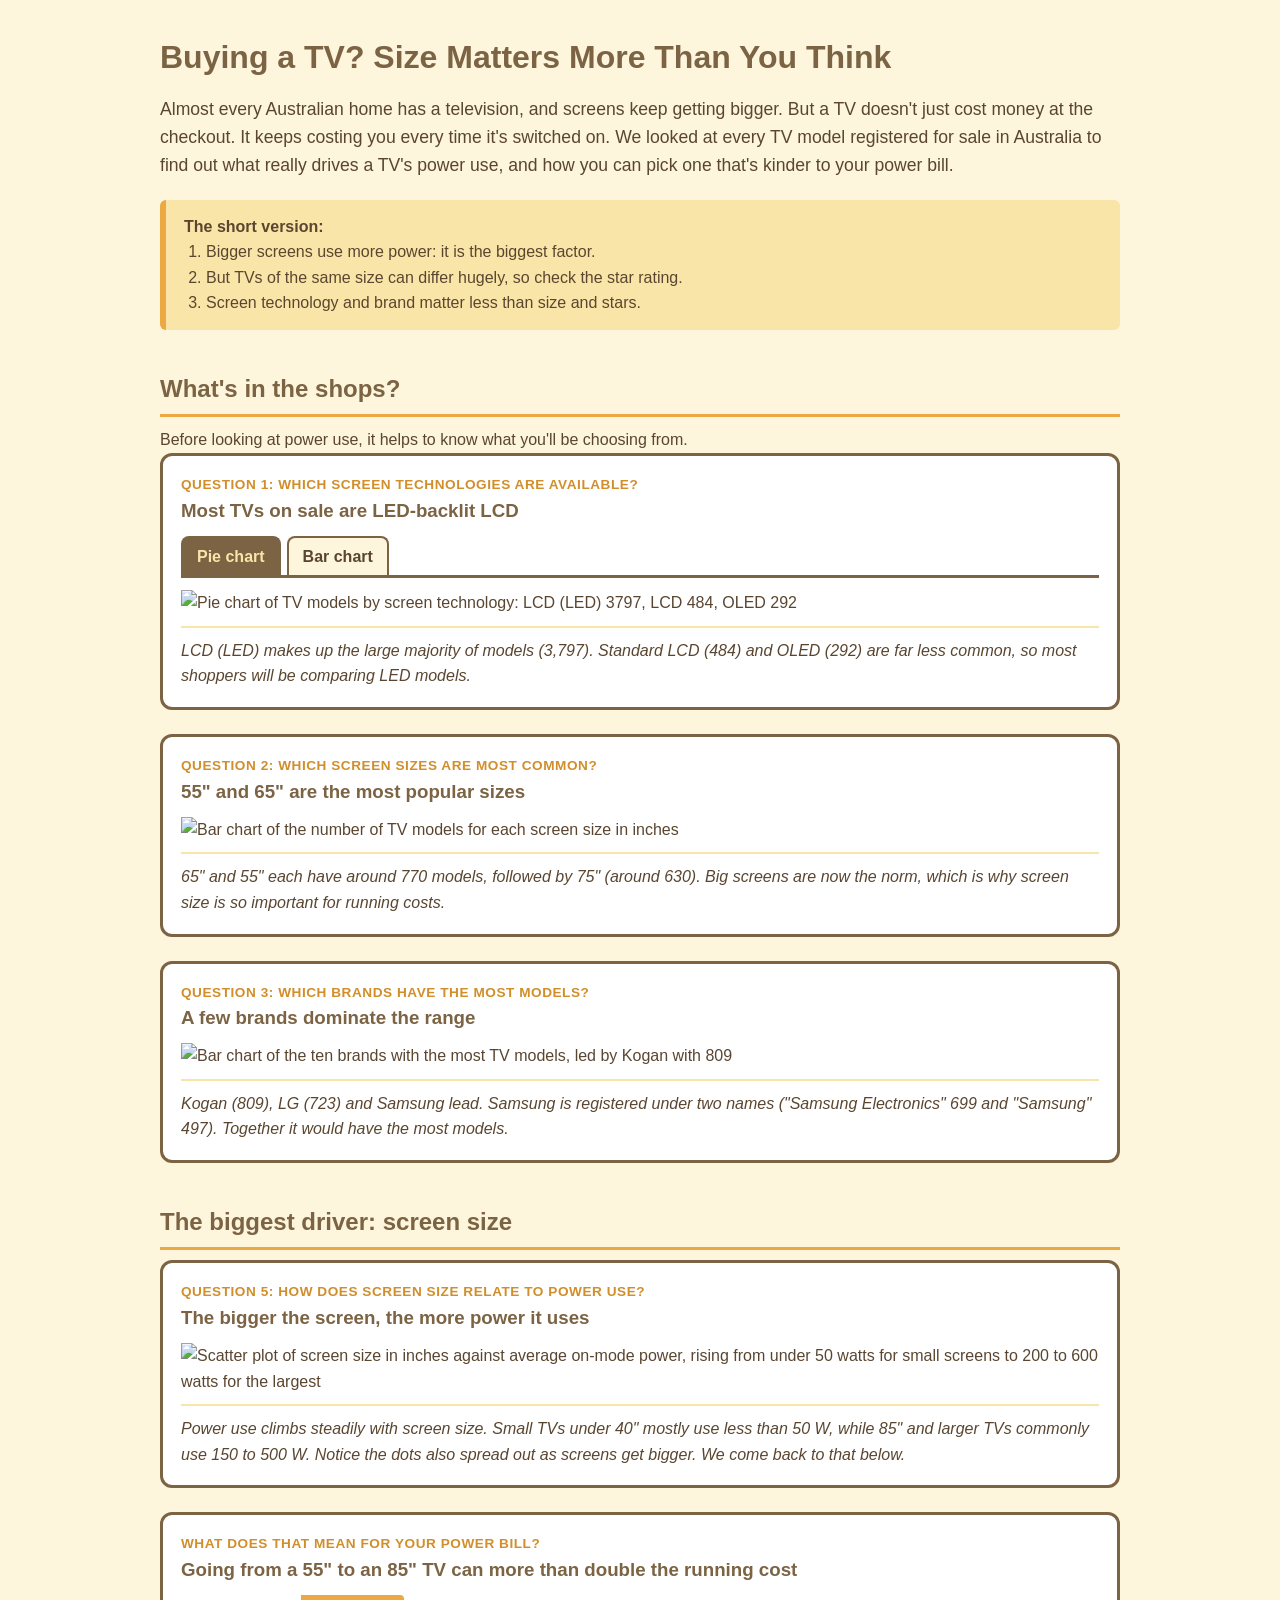
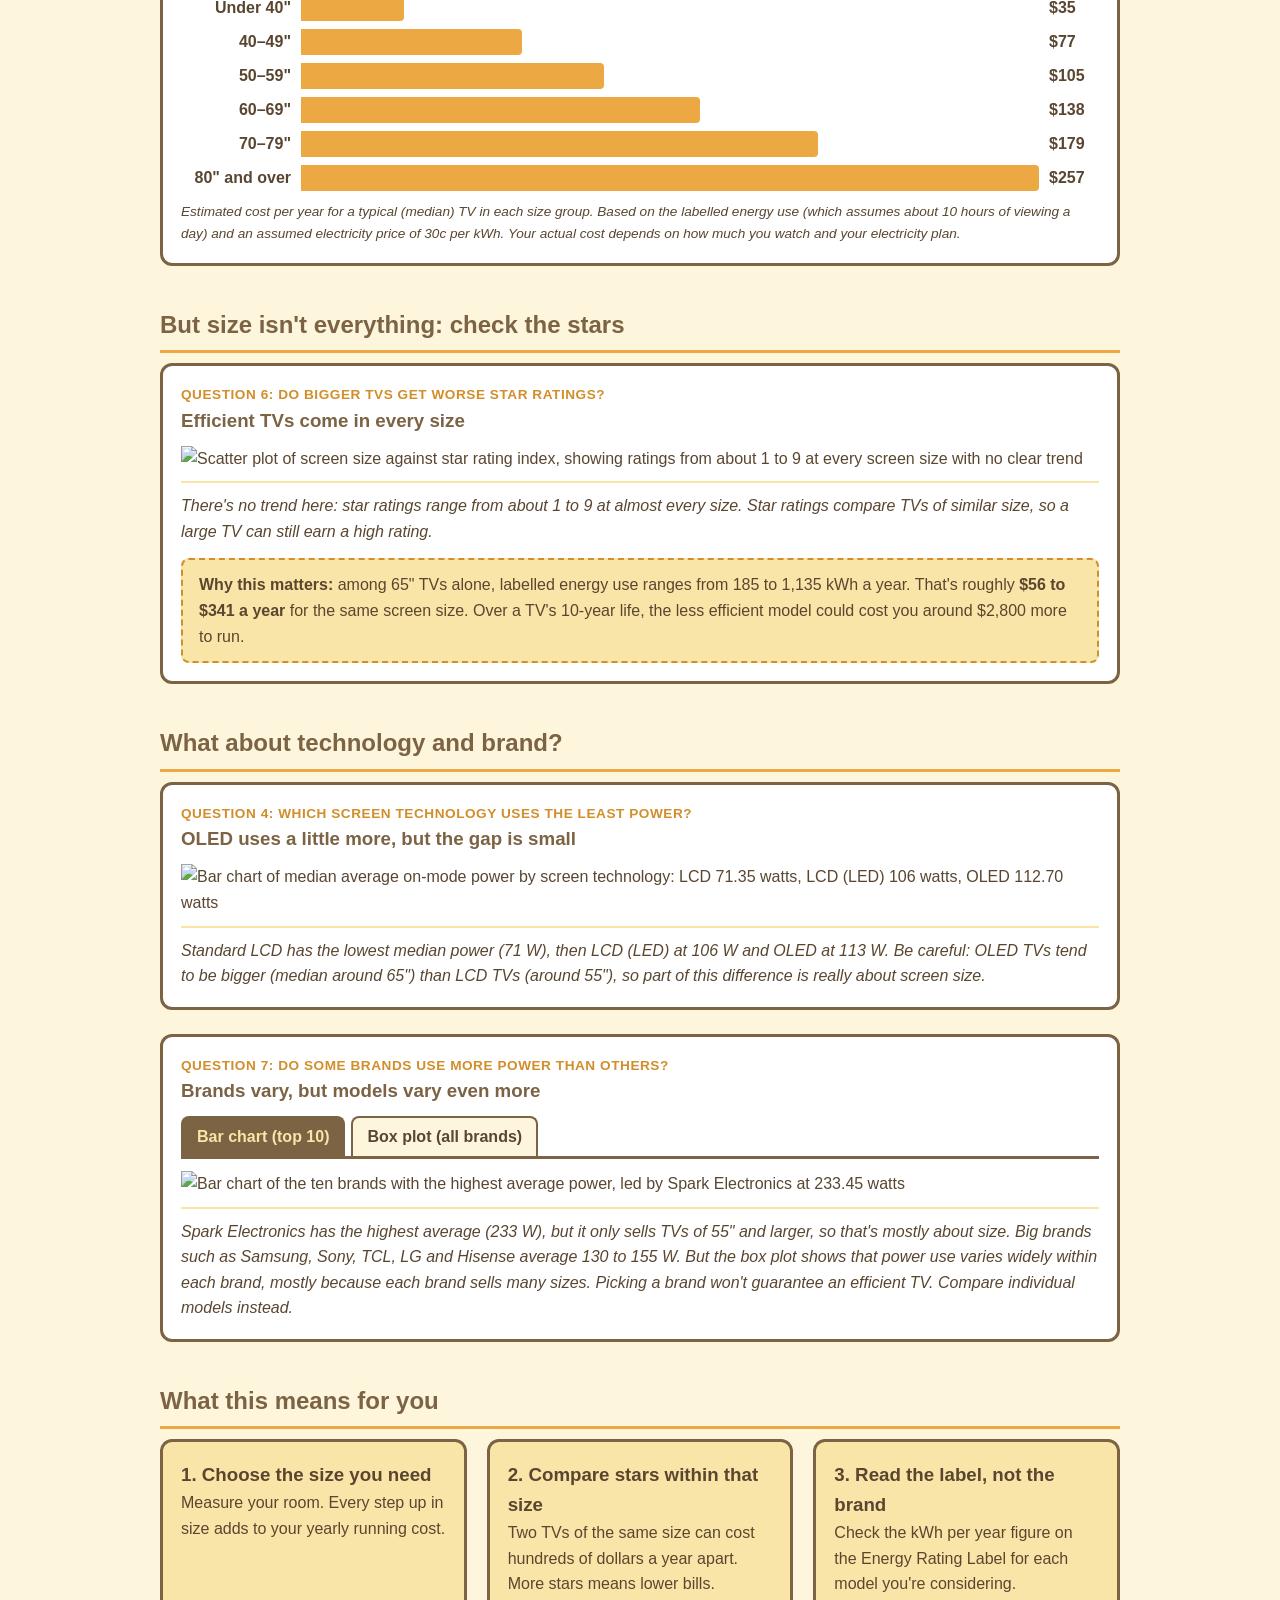
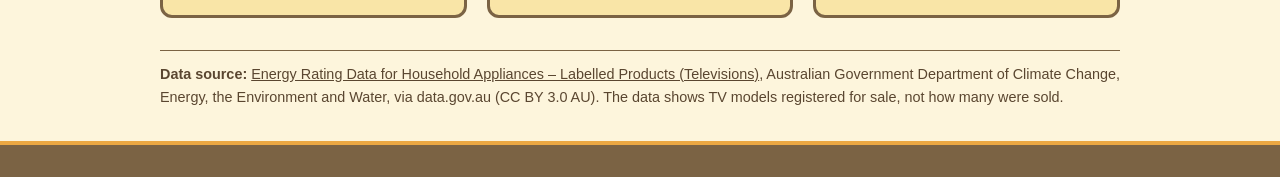
==== televisions.html @ eec62844 "03: Add TV energy data story and README sections" ====
<!DOCTYPE html>
<html lang="en">
<head>
    <meta charset="UTF-8">
    <meta name="viewport" content="width=device-width, initial-scale=1.0">
    <title>PowerWise | Televisions</title>
    <link rel="icon" href="images/PowerIcon.png">
    <link rel="stylesheet" href="css/styles.css">
</head>
<body data-page="televisions">

    <!-- Navigation menu is added here by js/script.js -->
    <header id="site-header"></header>

    <main>
        <!-- 1. The issue (hook) -->
        <h1>Buying a TV? Size Matters More Than You Think</h1>
        <p class="intro">
            Almost every Australian home has a television, and screens keep getting bigger. But a TV
            doesn't just cost money at the checkout. It keeps costing you every time it's switched on.
            We looked at every TV model registered for sale in Australia to find out what really drives
            a TV's power use, and how you can pick one that's kinder to your power bill.
        </p>

        <div class="key-points">
            <p><strong>The short version:</strong></p>
            <ol>
                <li>Bigger screens use more power: it is the biggest factor.</li>
                <li>But TVs of the same size can differ hugely, so check the star rating.</li>
                <li>Screen technology and brand matter less than size and stars.</li>
            </ol>
        </div>

        <!-- 2. What's in the shops (context) -->
        <h2 class="story-heading">What's in the shops?</h2>
        <p>
            Before looking at power use, it helps to know what you'll be choosing from.
        </p>

        <article class="chart">
            <p class="question">Question 1: Which screen technologies are available?</p>
            <h3>Most TVs on sale are LED-backlit LCD</h3>
            <div class="chart-tabs" role="tablist">
                <button class="tab active" data-view="pie" role="tab" aria-selected="true"
                        data-tooltip="Share of models by technology">Pie chart</button>
                <button class="tab" data-view="bar" role="tab" aria-selected="false"
                        data-tooltip="Number of models by technology">Bar chart</button>
            </div>
            <figure>
                <img class="chart-view active" data-view="pie" src="images/charts/q1-screen-tech-pie.png"
                     alt="Pie chart of TV models by screen technology: LCD (LED) 3797, LCD 484, OLED 292">
                <img class="chart-view" data-view="bar" src="images/charts/q1-screen-tech-barchart.png"
                     alt="Bar chart of TV models by screen technology: LCD (LED) 3797, LCD 484, OLED 292">
                <figcaption>
                    LCD (LED) makes up the large majority of models (3,797). Standard LCD (484) and
                    OLED (292) are far less common, so most shoppers will be comparing LED models.
                </figcaption>
            </figure>
        </article>

        <article class="chart">
            <p class="question">Question 2: Which screen sizes are most common?</p>
            <h3>55" and 65" are the most popular sizes</h3>
            <figure>
                <img src="images/charts/q2-screen-sizes.png"
                     alt="Bar chart of the number of TV models for each screen size in inches">
                <figcaption>
                    65" and 55" each have around 770 models, followed by 75" (around 630). Big screens are
                    now the norm, which is why screen size is so important for running costs.
                </figcaption>
            </figure>
        </article>

        <article class="chart">
            <p class="question">Question 3: Which brands have the most models?</p>
            <h3>A few brands dominate the range</h3>
            <figure>
                <img src="images/charts/q3-brand-models.png"
                     alt="Bar chart of the ten brands with the most TV models, led by Kogan with 809">
                <figcaption>
                    Kogan (809), LG (723) and Samsung lead. Samsung is registered under two names
                    ("Samsung Electronics" 699 and "Samsung" 497). Together it would have the most models.
                </figcaption>
            </figure>
        </article>

        <!-- 3. Main finding -->
        <h2 class="story-heading">The biggest driver: screen size</h2>

        <article class="chart">
            <p class="question">Question 5: How does screen size relate to power use?</p>
            <h3>The bigger the screen, the more power it uses</h3>
            <figure>
                <img src="images/charts/q5-size-vs-power.png"
                     alt="Scatter plot of screen size in inches against average on-mode power, rising from under 50 watts for small screens to 200 to 600 watts for the largest">
                <figcaption>
                    Power use climbs steadily with screen size. Small TVs under 40" mostly use less than
                    50&nbsp;W, while 85" and larger TVs commonly use 150 to 500&nbsp;W. Notice the dots also
                    spread out as screens get bigger. We come back to that below.
                </figcaption>
            </figure>
        </article>

        <article class="chart">
            <p class="question">What does that mean for your power bill?</p>
            <h3>Going from a 55" to an 85" TV can more than double the running cost</h3>
            <div class="cost-chart" role="img"
                 aria-label="Estimated yearly running cost by screen size: under 40 inches $35, 40 to 49 inches $77, 50 to 59 inches $105, 60 to 69 inches $138, 70 to 79 inches $179, 80 inches and over $257">
                <div class="cost-row"><span class="cost-label">Under 40"</span><span class="cost-bar" style="width: 14%"></span><span class="cost-value">$35</span></div>
                <div class="cost-row"><span class="cost-label">40–49"</span><span class="cost-bar" style="width: 30%"></span><span class="cost-value">$77</span></div>
                <div class="cost-row"><span class="cost-label">50–59"</span><span class="cost-bar" style="width: 41%"></span><span class="cost-value">$105</span></div>
                <div class="cost-row"><span class="cost-label">60–69"</span><span class="cost-bar" style="width: 54%"></span><span class="cost-value">$138</span></div>
                <div class="cost-row"><span class="cost-label">70–79"</span><span class="cost-bar" style="width: 70%"></span><span class="cost-value">$179</span></div>
                <div class="cost-row"><span class="cost-label">80" and over</span><span class="cost-bar" style="width: 100%"></span><span class="cost-value">$257</span></div>
            </div>
            <p class="note">
                Estimated cost per year for a typical (median) TV in each size group. Based on the labelled
                energy use (which assumes about 10 hours of viewing a day) and an assumed electricity price of
                30c per kWh. Your actual cost depends on how much you watch and your electricity plan.
            </p>
        </article>

        <!-- 4. The twist -->
        <h2 class="story-heading">But size isn't everything: check the stars</h2>

        <article class="chart">
            <p class="question">Question 6: Do bigger TVs get worse star ratings?</p>
            <h3>Efficient TVs come in every size</h3>
            <figure>
                <img src="images/charts/q6-rating-vs-size.png"
                     alt="Scatter plot of screen size against star rating index, showing ratings from about 1 to 9 at every screen size with no clear trend">
                <figcaption>
                    There's no trend here: star ratings range from about 1 to 9 at almost every size.
                    Star ratings compare TVs <em>of similar size</em>, so a large TV can still earn a high rating.
                </figcaption>
            </figure>
            <div class="callout">
                <strong>Why this matters:</strong> among 65" TVs alone, labelled energy use ranges from
                185 to 1,135&nbsp;kWh a year. That's roughly <strong>$56 to $341 a year</strong> for the same
                screen size. Over a TV's 10-year life, the less efficient model could cost you around
                $2,800 more to run.
            </div>
        </article>

        <!-- 5. Smaller factors -->
        <h2 class="story-heading">What about technology and brand?</h2>

        <article class="chart">
            <p class="question">Question 4: Which screen technology uses the least power?</p>
            <h3>OLED uses a little more, but the gap is small</h3>
            <figure>
                <img src="images/charts/q4-tech-power.png"
                     alt="Bar chart of median average on-mode power by screen technology: LCD 71.35 watts, LCD (LED) 106 watts, OLED 112.70 watts">
                <figcaption>
                    Standard LCD has the lowest median power (71&nbsp;W), then LCD (LED) at 106&nbsp;W and
                    OLED at 113&nbsp;W. Be careful: OLED TVs tend to be bigger (median around 65") than
                    LCD TVs (around 55"), so part of this difference is really about screen size.
                </figcaption>
            </figure>
        </article>

        <article class="chart">
            <p class="question">Question 7: Do some brands use more power than others?</p>
            <h3>Brands vary, but models vary even more</h3>
            <div class="chart-tabs" role="tablist">
                <button class="tab active" data-view="bar" role="tab" aria-selected="true"
                        data-tooltip="10 brands with the highest average power">Bar chart (top 10)</button>
                <button class="tab" data-view="box" role="tab" aria-selected="false"
                        data-tooltip="Spread of power use within each brand">Box plot (all brands)</button>
            </div>
            <figure>
                <img class="chart-view active" data-view="bar" src="images/charts/q7-brand-power-bar.png"
                     alt="Bar chart of the ten brands with the highest average power, led by Spark Electronics at 233.45 watts">
                <img class="chart-view" data-view="box" src="images/charts/q7-brand-power-box.png"
                     alt="Box plot of average on-mode power for each brand, showing wide spread within most brands">
                <figcaption>
                    Spark Electronics has the highest average (233&nbsp;W), but it only sells TVs of 55" and
                    larger, so that's mostly about size. Big brands such as
                    Samsung, Sony, TCL, LG and Hisense average 130 to 155&nbsp;W. But the box plot shows that power use varies widely
                    <em>within</em> each brand, mostly because each brand sells many sizes. Picking a
                    brand won't guarantee an efficient TV. Compare individual models instead.
                </figcaption>
            </figure>
        </article>

        <!-- 6. Recommendation -->
        <h2 class="story-heading">What this means for you</h2>
        <div class="cards">
            <article class="card">
                <h3>1. Choose the size you need</h3>
                <p>Measure your room. Every step up in size adds to your yearly running cost.</p>
            </article>
            <article class="card">
                <h3>2. Compare stars within that size</h3>
                <p>Two TVs of the same size can cost hundreds of dollars a year apart. More stars means lower bills.</p>
            </article>
            <article class="card">
                <h3>3. Read the label, not the brand</h3>
                <p>Check the kWh per year figure on the Energy Rating Label for each model you're considering.</p>
            </article>
        </div>

        <p class="source">
            <strong>Data source:</strong>
            <a href="https://data.gov.au/data/dataset/559708e5-480e-4f94-8429-c49571e82761" target="_blank" rel="noopener">
            Energy Rating Data for Household Appliances – Labelled Products (Televisions)</a>,
            Australian Government Department of Climate Change, Energy, the Environment and Water,
            via data.gov.au (CC BY 3.0 AU). The data shows TV models registered for sale, not how many
            were sold.
        </p>
    </main>

    <!-- Footer is added here by js/script.js -->
    <footer id="site-footer"></footer>

    <script src="js/script.js"></script>
</body>
</html>
---- css/styles.css ----
/* Colours taken from the PowerIcon logo */
:root {
    --cream: #f9e5a7;       /* logo background */
    --cream-light: #fdf5dc;
    --orange: #eca843;      /* lightning bolt */
    --orange-dark: #d18e2a;
    --brown: #7b6344;       /* outline */
    --brown-dark: #5a4630;
    --white: #ffffff;
}

* {
    box-sizing: border-box;
    margin: 0;
    padding: 0;
}

body {
    font-family: "Segoe UI", Arial, sans-serif;
    background-color: var(--cream-light);
    color: var(--brown-dark);
    line-height: 1.6;
    display: flex;
    flex-direction: column;
    min-height: 100vh;
}

/* ---------- Navigation ---------- */
.navbar {
    display: flex;
    align-items: center;
    justify-content: space-between;
    flex-wrap: wrap;
    gap: 10px;
    background-color: var(--brown);
    padding: 10px 24px;
    border-bottom: 4px solid var(--orange);
}

.logo {
    display: flex;
    align-items: center;
    gap: 10px;
    color: var(--cream);
    font-size: 1.4rem;
    font-weight: bold;
    text-decoration: none;
}

.logo img {
    width: 50px;
    height: 50px;
    transition: transform 0.3s;
}

.logo:hover img {
    transform: rotate(15deg) scale(1.1);
}

.nav-links {
    display: flex;
    gap: 8px;
    list-style: none;
}

.nav-links a {
    display: block;
    padding: 8px 16px;
    color: var(--cream);
    text-decoration: none;
    font-weight: 600;
    border-radius: 6px;
    transition: background-color 0.2s, color 0.2s;
}

/* Mouse-over feedback */
.nav-links a:hover {
    background-color: var(--orange);
    color: var(--brown-dark);
}

/* Current page feedback */
.nav-links a.active {
    background-color: var(--cream);
    color: var(--brown-dark);
    box-shadow: inset 0 -3px 0 var(--orange);
}

/* ---------- Pages ---------- */
main {
    flex: 1;
    width: 100%;
    max-width: 1000px;
    margin: 0 auto;
    padding: 32px 20px;
}

h1 {
    color: var(--brown);
    margin-bottom: 12px;
}

h2 {
    color: var(--brown);
    margin: 20px 0 10px;
}

.intro {
    font-size: 1.1rem;
    margin-bottom: 20px;
}

.cards {
    display: grid;
    grid-template-columns: repeat(auto-fit, minmax(250px, 1fr));
    gap: 20px;
}

.card {
    background-color: var(--cream);
    border: 3px solid var(--brown);
    border-radius: 12px;
    padding: 18px;
}

.card h2 {
    margin-top: 0;
}

/* ---------- Charts ---------- */
.chart {
    background-color: var(--white);
    border: 3px solid var(--brown);
    border-radius: 12px;
    padding: 18px;
    margin-bottom: 24px;
}

.chart h2 {
    margin-top: 0;
}

.chart img {
    width: 100%;        /* shrink wide KNIME charts to fit, including on phones */
    height: auto;
    display: block;
}

figcaption {
    font-style: italic;
    margin-top: 10px;
    padding-top: 10px;
    border-top: 2px solid var(--cream);
}

/* ---------- Data story ---------- */
.key-points {
    background-color: var(--cream);
    border-left: 6px solid var(--orange);
    border-radius: 6px;
    padding: 14px 18px;
    margin-bottom: 28px;
}

.home-cta {
    margin-top: 28px;
}

.home-cta a,
.card a {
    color: var(--brown-dark);
    font-weight: 700;
}

.key-points ol {
    padding-left: 22px;
}

/* Section headings that move the story along */
.story-heading {
    margin-top: 40px;
    padding-bottom: 6px;
    border-bottom: 3px solid var(--orange);
}

/* The question each chart answers, shown small above the takeaway heading */
.question {
    font-size: 0.85rem;
    font-weight: 600;
    text-transform: uppercase;
    letter-spacing: 0.04em;
    color: var(--orange-dark);
}

.chart h3 {
    color: var(--brown);
    margin-bottom: 10px;
}

.callout {
    background-color: var(--cream);
    border: 2px dashed var(--orange-dark);
    border-radius: 8px;
    padding: 12px 16px;
    margin-top: 14px;
}

.note {
    font-size: 0.85rem;
    font-style: italic;
    margin-top: 10px;
}

.source {
    font-size: 0.9rem;
    margin-top: 32px;
    padding-top: 12px;
    border-top: 1px solid var(--brown);
}

.source a {
    color: var(--brown-dark);
}

/* Yearly running cost bar chart (built with HTML/CSS) */
.cost-row {
    display: grid;
    grid-template-columns: 110px 1fr 50px;
    align-items: center;
    gap: 10px;
    margin-bottom: 8px;
}

.cost-label {
    font-weight: 600;
    text-align: right;
}

.cost-bar {
    height: 26px;
    background-color: var(--orange);
    border-radius: 0 4px 4px 0;
}

.cost-value {
    font-weight: 700;
}

/* ---------- Chart view tabs ---------- */
.chart-tabs {
    display: flex;
    gap: 6px;
    border-bottom: 3px solid var(--brown);
    margin-bottom: 12px;
}

.tab {
    padding: 6px 14px;
    font: inherit;
    font-weight: 600;
    color: var(--brown-dark);
    background-color: var(--cream-light);
    border: 2px solid var(--brown);
    border-bottom: none;
    border-radius: 8px 8px 0 0;
    cursor: pointer;
    transition: background-color 0.2s;
}

/* Mouse-over feedback */
.tab:hover {
    background-color: var(--orange);
}

/* Currently selected view */
.tab.active {
    background-color: var(--brown);
    color: var(--cream);
}

/* Only the active view is shown
   (".chart .chart-view" is more specific than ".chart img", so it wins) */
.chart .chart-view {
    display: none;
}

.chart .chart-view.active {
    display: block;
}

/* ---------- Tooltips ---------- */
/* Any element with a data-tooltip="..." attribute shows that text on hover */
[data-tooltip] {
    position: relative;             /* tooltip is positioned relative to this element */
}

/* The tooltip box, built from the attribute text */
[data-tooltip]::after {
    content: attr(data-tooltip);
    position: absolute;
    top: calc(100% + 10px);         /* just below the element */
    left: 50%;
    transform: translateX(-50%);    /* centre it horizontally */
    padding: 6px 10px;
    background-color: var(--brown-dark);
    color: var(--cream);
    font-size: 0.85rem;
    font-weight: normal;
    white-space: nowrap;
    border-radius: 6px;
    box-shadow: 0 2px 6px rgba(0, 0, 0, 0.25);
    z-index: 10;
    pointer-events: none;           /* the mouse passes through it */
    opacity: 0;
    visibility: hidden;
    transition: opacity 0.2s;
}

/* The small arrow pointing up at the element */
[data-tooltip]::before {
    content: "";
    position: absolute;
    top: calc(100% + 4px);
    left: 50%;
    transform: translateX(-50%);
    border: 6px solid transparent;
    border-top: none;
    border-bottom-color: var(--brown-dark);
    z-index: 10;
    opacity: 0;
    visibility: hidden;
    transition: opacity 0.2s;
}

/* Show on mouse over (and keyboard focus) */
[data-tooltip]:hover::after,
[data-tooltip]:hover::before,
[data-tooltip]:focus-visible::after,
[data-tooltip]:focus-visible::before {
    opacity: 1;
    visibility: visible;
}

/* Keep edge tooltips inside the screen */
.logo[data-tooltip]::after {
    left: 0;
    transform: none;
}

.logo[data-tooltip]::before {
    left: 25px;                     /* point at the centre of the 50px logo */
}

.nav-links li:last-child a[data-tooltip]::after {
    left: auto;
    right: 0;
    transform: none;
}

/* ---------- Footer ---------- */
footer {
    background-color: var(--brown);
    color: var(--cream);
    text-align: center;
    padding: 16px;
    border-top: 4px solid var(--orange);
}

footer .genai {
    font-size: 0.85rem;
    margin-top: 4px;
}
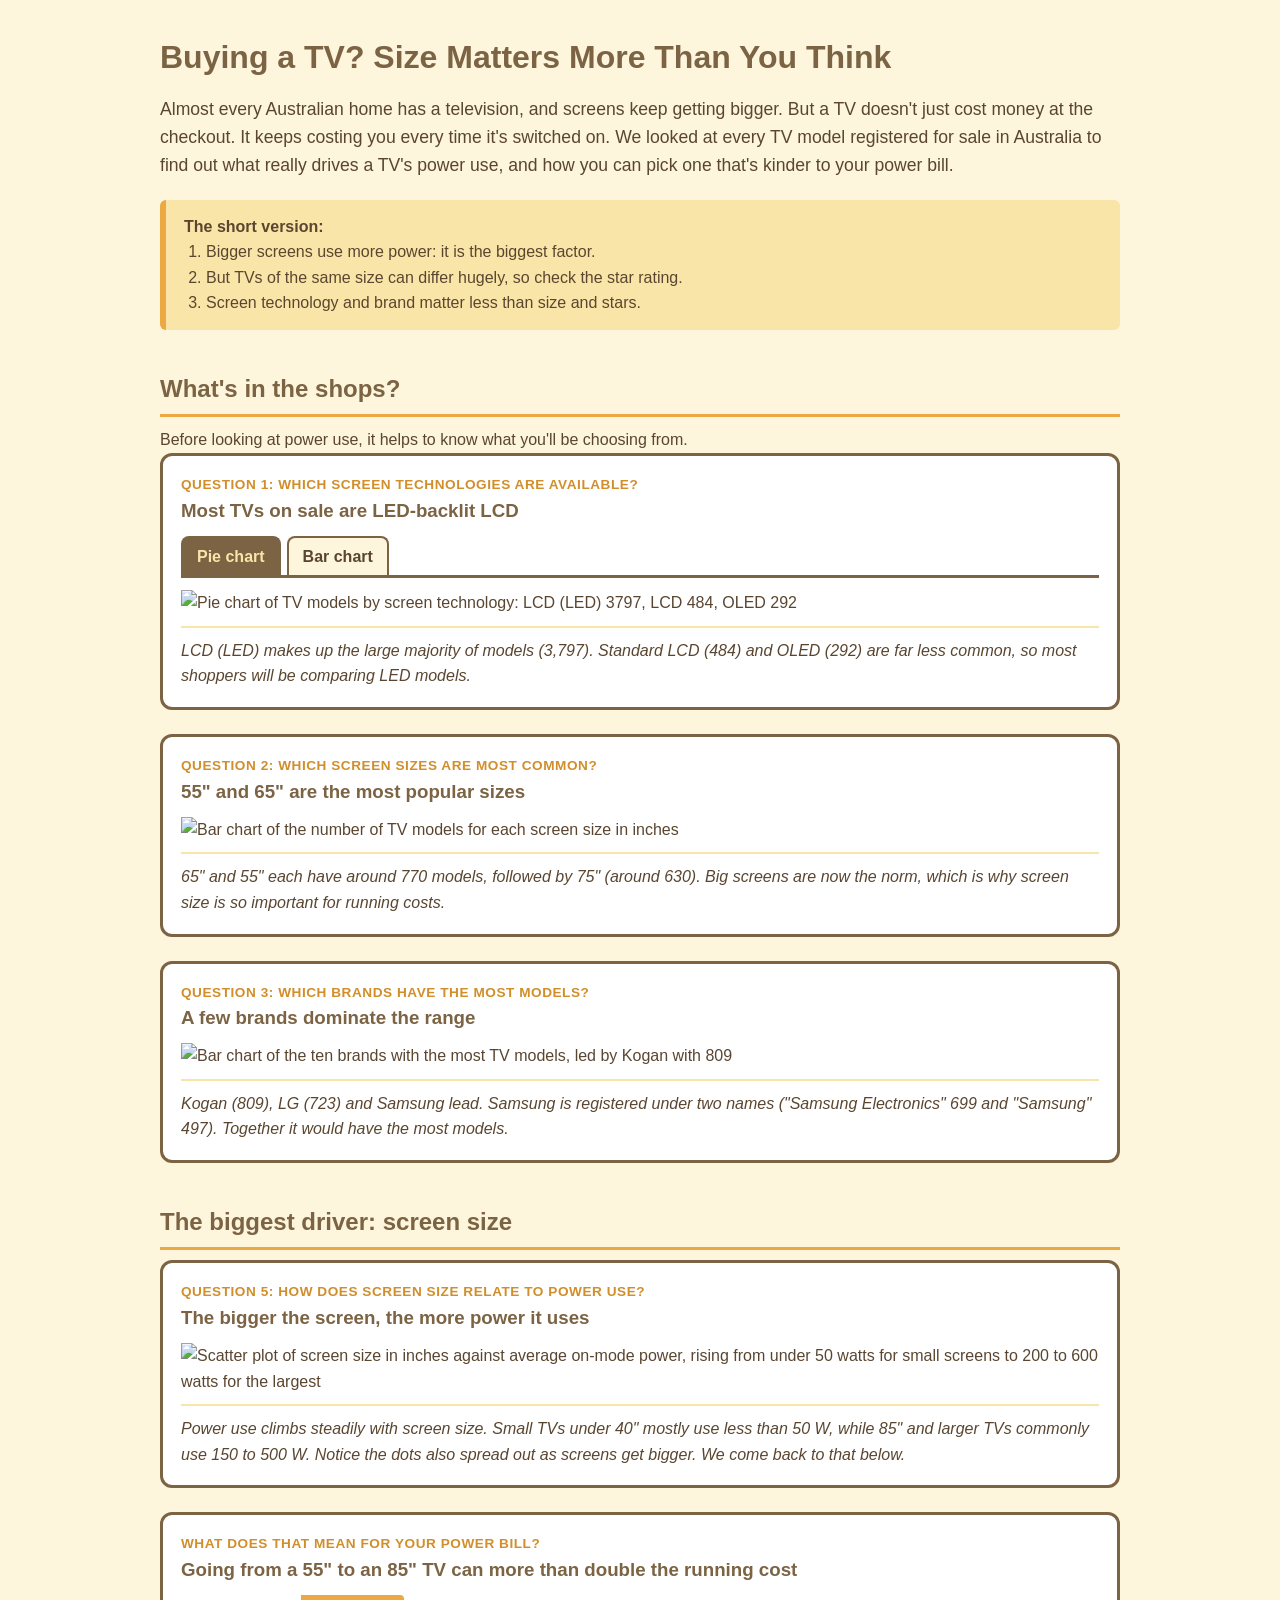
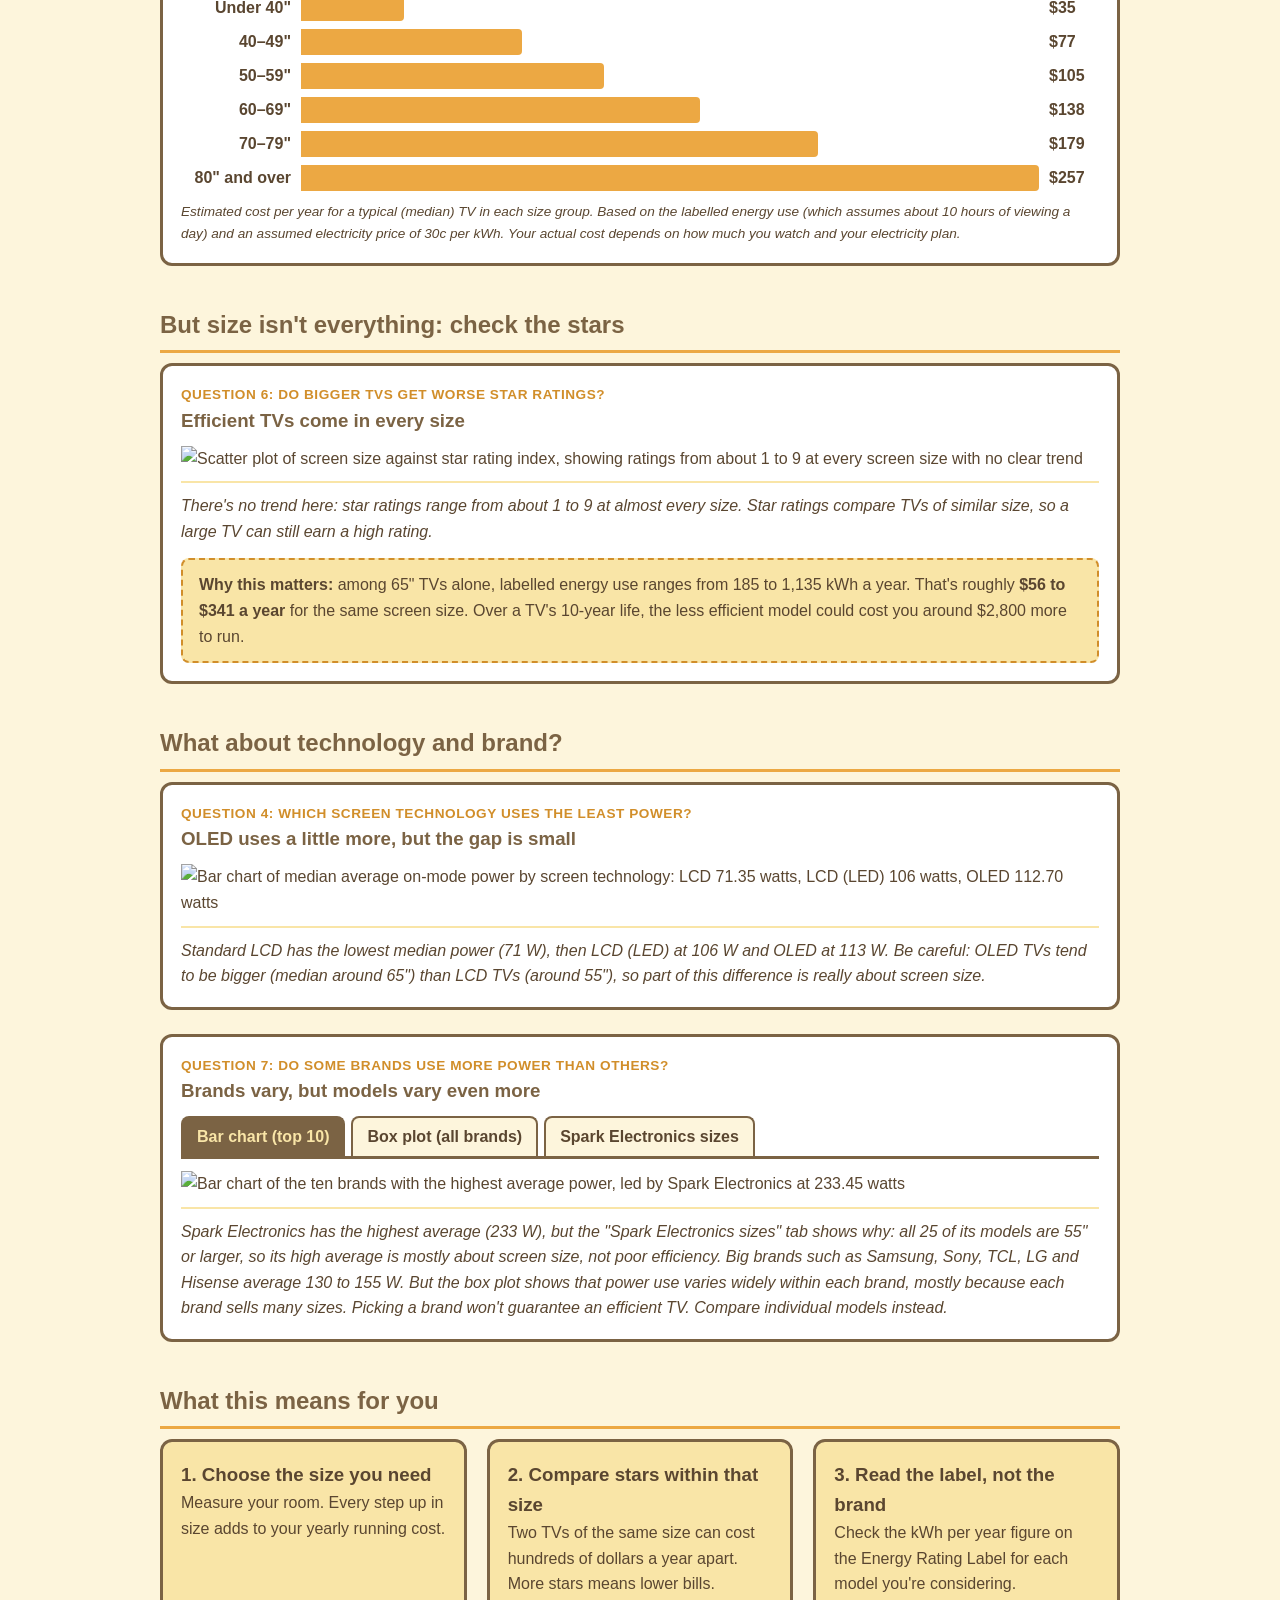
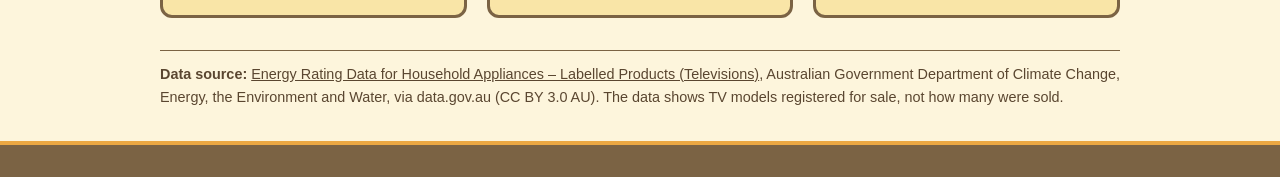
==== commit 7fd16238: "T03: Add Spark Electronics screen size chart to Q7" ====
--- a/televisions.html
+++ b/televisions.html
@@ -167,15 +167,20 @@
                         data-tooltip="10 brands with the highest average power">Bar chart (top 10)</button>
                 <button class="tab" data-view="box" role="tab" aria-selected="false"
                         data-tooltip="Spread of power use within each brand">Box plot (all brands)</button>
+                <button class="tab" data-view="spark" role="tab" aria-selected="false"
+                        data-tooltip="Why Spark Electronics has the highest average">Spark Electronics sizes</button>
             </div>
             <figure>
                 <img class="chart-view active" data-view="bar" src="images/charts/q7-brand-power-bar.png"
                      alt="Bar chart of the ten brands with the highest average power, led by Spark Electronics at 233.45 watts">
                 <img class="chart-view" data-view="box" src="images/charts/q7-brand-power-box.png"
                      alt="Box plot of average on-mode power for each brand, showing wide spread within most brands">
-                <figcaption>
-                    Spark Electronics has the highest average (233&nbsp;W), but it only sells TVs of 55" and
-                    larger, so that's mostly about size. Big brands such as
+                <img class="chart-view" data-view="spark" src="images/charts/q7-spark-sizes.png"
+                     alt="Bar chart of Spark Electronics models by screen size: 55 inch 10, 64 inch 1, 65 inch 4, 74 inch 5, 86 inch 5">
+                <figcaption>
+                    Spark Electronics has the highest average (233&nbsp;W), but the "Spark Electronics sizes"
+                    tab shows why: all 25 of its models are 55" or larger, so its high average is mostly about
+                    screen size, not poor efficiency. Big brands such as
                     Samsung, Sony, TCL, LG and Hisense average 130 to 155&nbsp;W. But the box plot shows that power use varies widely
                     <em>within</em> each brand, mostly because each brand sells many sizes. Picking a
                     brand won't guarantee an efficient TV. Compare individual models instead.
--- a/css/styles.css
+++ b/css/styles.css
@@ -249,6 +249,7 @@
 /* ---------- Chart view tabs ---------- */
 .chart-tabs {
     display: flex;
+    flex-wrap: wrap;    /* three tabs wrap onto a second line on narrow phones */
     gap: 6px;
     border-bottom: 3px solid var(--brown);
     margin-bottom: 12px;
